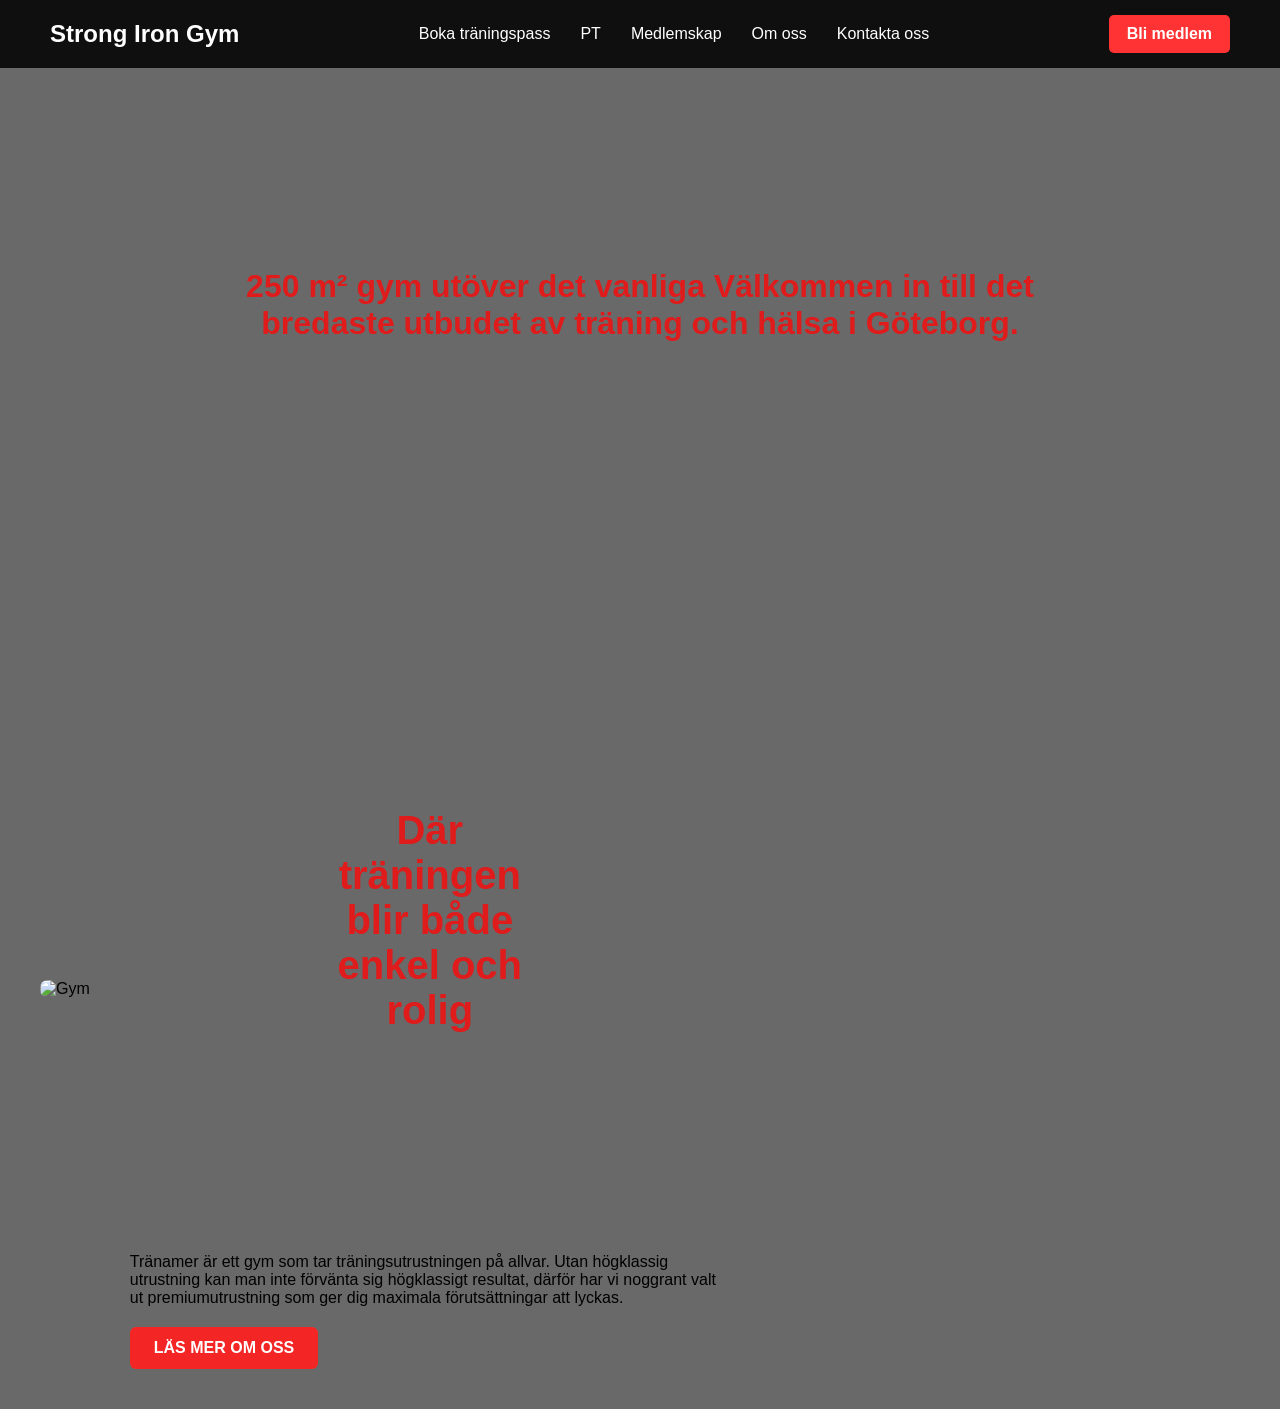
==== index.html @ d254bfc6 "kla" ====
<!DOCTYPE html>
<html lang="sv">
<head>
    <meta charset="UTF-8">
    <meta name="viewport" content="width=device-width, initial-scale=1.0">
    <title>Strong Iron Gym</title>

   
    <link rel="stylesheet" href="style.css">
</head>
<body>

    <nav class="navbar">
        <div class="logo">Strong Iron Gym</div>

        <ul class="nav-links">
            <li><a href="#">Boka träningspass</a></li>
            <li><a href="#">PT</a></li>
            <li><a href="#">Medlemskap</a></li>
            <li><a href="#">Om oss</a></li>
            <li><a href="#">Kontakta oss</a></li>
        </ul>

        <a class="cta-btn" href="#">Bli medlem</a>
    </nav>

    <div class="bg"><h1> 250 m² gym utöver det vanliga
Välkommen in till det bredaste utbudet av träning och hälsa i Göteborg.</h1> </div>

</body>

<div class="section">
    <div class="image">
        <img src="https://images.prismic.io/stc-cms/5aaf2d94-7594-4ad0-8745-6584efd55744_STC-Hagastaden_Interio%CC%88r_1800x1130_03.jpg?auto=format,compress" alt="Gym">
    </div>

    <div class="text">
        <h1>Där träningen blir både enkel och rolig</h1>
        <p>
            Tränamer är ett gym som tar träningsutrustningen på allvar. 
            Utan högklassig utrustning kan man inte förvänta sig högklassigt resultat, 
            därför har vi noggrant valt ut premiumutrustning som ger dig maximala
            förutsättningar att lyckas.
        </p>

        <a href="#" class="btn">LÄS MER OM OSS</a>
    </div>
</div>








</html>
---- style.css ----
*{
    margin: 0;
    padding: 0;
    box-sizing: border-box;
    font-family: Arial, sans-serif;
}

.navbar{
    width: 100%;
    padding: 15px 50px;
    display: flex;
    align-items: center;
    justify-content: space-between;
    background: #0f0f0f;
    color: white;
}

.logo{
    font-size: 24px;
    font-weight: bold;
}

.nav-links{
    list-style: none;
    display: flex;
    gap: 30px;
}

.nav-links a{
    text-decoration: none;
    color: white;
    font-weight: 500;
    transition: 0.3s;
}

.nav-links a:hover{
    color: #ff3333;
}

.cta-btn{
    background: #ff3333;
    color: white;
    padding: 10px 18px;
    border-radius: 5px;
    text-decoration: none;
    transition: 0.3s;
    font-weight: bold;
}

.cta-btn:hover{
    background: #ff5b5b;
}

h1{
  text-align: center;
  margin: 0 auto 16px auto;
  padding: 200px ;
  color: #df1b1b;
}

.bg {
    width: 100%;
    height: 500px;

    background-image: url("https://destinationkosta.se/sv/media/604");
    background-size: cover;      
    background-position: center; 
    background-repeat: no-repeat; 
}

body { background-color: dimgray;}

.section {
    display: flex;
    align-items: center;
    gap: 40px;
    padding: 40px;
}

.section .image img {
    width: 100%;
    max-width: 600px;
    border-radius: 8px;
}

.section .text {
    max-width: 600px;
}

.section .text h1 {
    font-size: 2.5rem;
    margin-bottom: 20px;
}

.section .btn {
    display: inline-block;
    background-color: #f42525;
    padding: 12px 24px;
    color: white;
    font-weight: bold;
    text-decoration: none;
    border-radius: 6px;
    margin-top: 20px;
}
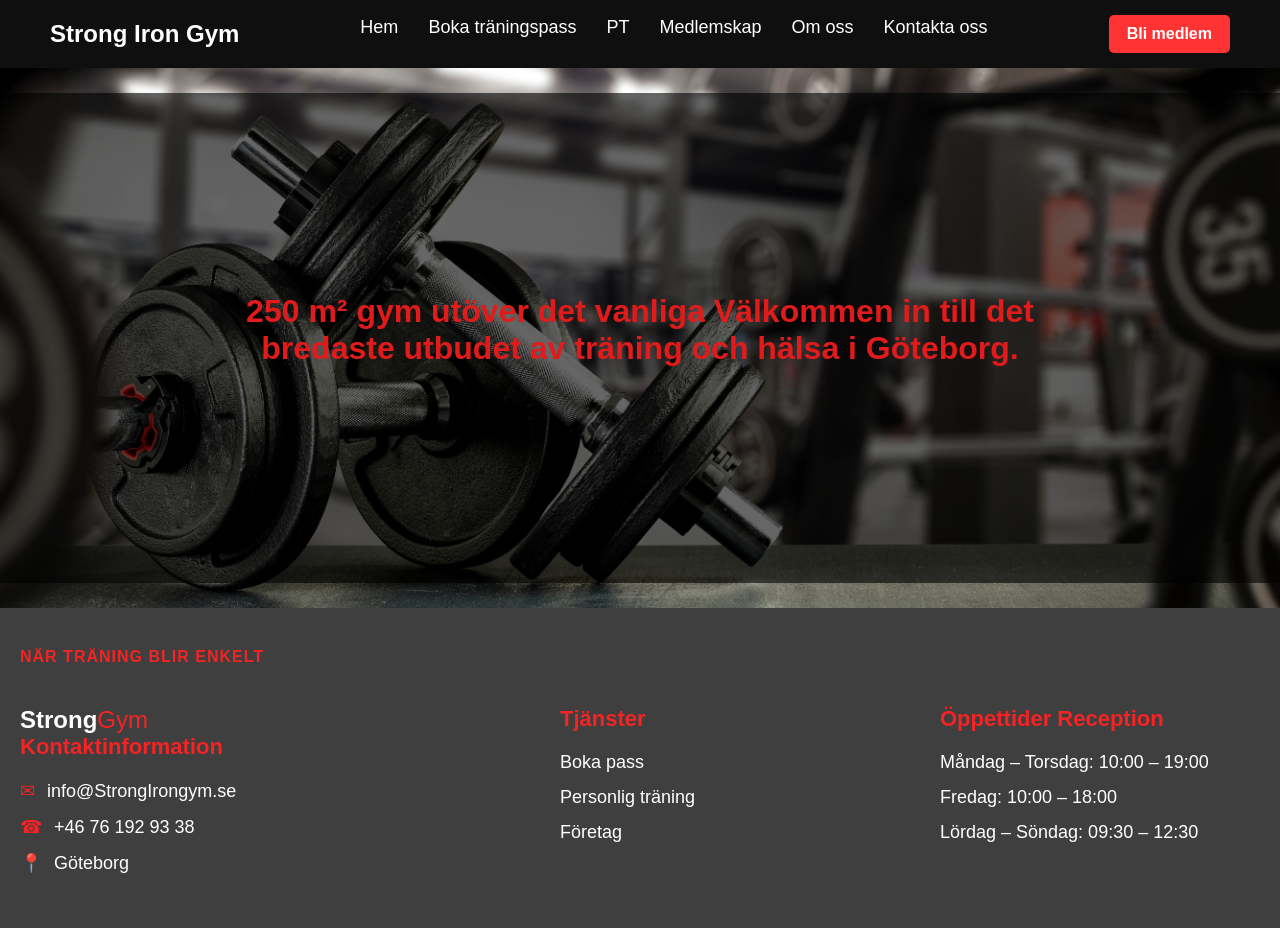
==== commit 622cdfeb: "klar klar" ====
--- a/index.html
+++ b/index.html
@@ -1,51 +1,68 @@
 <!DOCTYPE html>
 <html lang="sv">
+
 <head>
     <meta charset="UTF-8">
     <meta name="viewport" content="width=device-width, initial-scale=1.0">
     <title>Strong Iron Gym</title>
 
-   
+
     <link rel="stylesheet" href="style.css">
 </head>
+
 <body>
 
-    <nav class="navbar">
-        <div class="logo">Strong Iron Gym</div>
+    <div id="site-nav"></div>
 
-        <ul class="nav-links">
-            <li><a href="#">Boka träningspass</a></li>
-            <li><a href="#">PT</a></li>
-            <li><a href="#">Medlemskap</a></li>
-            <li><a href="#">Om oss</a></li>
-            <li><a href="#">Kontakta oss</a></li>
-        </ul>
+    <div class="bg">
+        <div class="overlay">
+        <h1> 250 m² gym utöver det vanliga
+            Välkommen in till det bredaste utbudet av träning och hälsa i Göteborg.</h1>
+    </div>
+        <img src="604.jpg" alt="gym">
+        </div>
 
-        <a class="cta-btn" href="#">Bli medlem</a>
-    </nav>
 
-    <div class="bg"><h1> 250 m² gym utöver det vanliga
-Välkommen in till det bredaste utbudet av träning och hälsa i Göteborg.</h1> </div>
 
-</body>
 
-<div class="section">
-    <div class="image">
-        <img src="https://images.prismic.io/stc-cms/5aaf2d94-7594-4ad0-8745-6584efd55744_STC-Hagastaden_Interio%CC%88r_1800x1130_03.jpg?auto=format,compress" alt="Gym">
-    </div>
+<footer>
+<div class="tagline">NÄR TRÄNING BLIR ENKELT</div>
 
-    <div class="text">
-        <h1>Där träningen blir både enkel och rolig</h1>
-        <p>
-            Tränamer är ett gym som tar träningsutrustningen på allvar. 
-            Utan högklassig utrustning kan man inte förvänta sig högklassigt resultat, 
-            därför har vi noggrant valt ut premiumutrustning som ger dig maximala
-            förutsättningar att lyckas.
-        </p>
 
-        <a href="#" class="btn">LÄS MER OM OSS</a>
-    </div>
+<div class="footer-container">
+<div>
+<div class="logo">Strong<span>Gym</span></div>
+
+
+<h3>Kontaktinformation</h3>
+<ul class="contact">
+<li><span class="icon">✉</span> info@StrongIrongym.se</li>
+<li><span class="icon">☎</span> +46 76 192 93 38</li>
+<li><span class="icon">📍</span> Göteborg</li>
+</ul>
 </div>
+
+
+<div>
+<h3>Tjänster</h3>
+<ul>
+<li>Boka pass</li>
+<li>Personlig träning</li>
+<li>Företag</li>
+</ul>
+</div>
+
+
+<div>
+<h3>Öppettider Reception</h3>
+<ul>
+<li>Måndag – Torsdag: 10:00 – 19:00</li>
+<li>Fredag: 10:00 – 18:00</li>
+<li>Lördag – Söndag: 09:30 – 12:30</li>
+</ul>
+</div>
+</div>
+</footer>
 
 
 
@@ -53,6 +70,7 @@
 
 
 
+    <script src="Hej.js"></script>
+</body>
 
-</html>
-
+</html>
--- a/style.css
+++ b/style.css
@@ -58,17 +58,13 @@
   color: #df1b1b;
 }
 
-.bg {
-    width: 100%;
-    height: 500px;
-
-    background-image: url("https://destinationkosta.se/sv/media/604");
-    background-size: cover;      
-    background-position: center; 
-    background-repeat: no-repeat; 
-}
-
-body { background-color: dimgray;}
+
+
+body { background-color: dimgray;
+background: #111;
+    font-family: Arial, sans-serif;
+    color: #fff;
+}
 
 .section {
     display: flex;
@@ -102,3 +98,157 @@
     border-radius: 6px;
     margin-top: 20px;
 }
+
+.pricing-container {
+    display: flex;
+    justify-content: center;
+    gap: 30px;
+    padding: 30px;
+    flex-wrap: wrap;
+}
+
+.card {
+    background: #a89292;
+    padding: 40px;
+  
+    border-radius: 25px;
+    text-align: center;
+    box-shadow: 0 0 25px rgba(0,0,0,0.6);
+    width: 100%;
+    max-width: 350px;
+}
+
+.card h2 {
+    color: #f82525;
+    font-size: 28px;
+    margin-bottom: 20px;
+}
+
+.price {
+    font-size: 50px;
+    font-weight: bold;
+    margin: 0;
+    color: #f82525;
+}
+
+.per {
+    font-size: 20px;
+    margin-bottom: 30px;
+}
+
+.card ul {
+    list-style: none;
+    padding: 0;
+}
+
+.card li {
+    font-size: 18px;
+    display: flex;
+    align-items: center;
+    justify-content: center;
+}
+
+.card li::before {
+    content: "✔";
+    color: #f82525;
+    margin-right: 10px;
+}
+
+.bg {
+    width: 100%;
+    min-height: 60vh;
+    position: relative;
+    display: flex;
+    justify-content: center;
+    align-items: center;
+}
+
+.bg img {
+    position: absolute;
+    top: 0;
+    left: 0;
+    width: 100%;
+    height: 100%;
+    object-fit: cover;
+    z-index: -1;
+}
+.overlay{
+    width: 100% ;
+    height: 100%;
+    background-color: rgba(0,0,0,0.6   );
+}
+
+
+footer {
+background: #3f3f3f;
+color: #ffffff;
+padding: 40px 20px;
+}
+
+
+.footer-container {
+display: grid;
+grid-template-columns: 1.5fr 1fr 1fr;
+gap: 60px;
+max-width: 1400px;
+margin: 0 auto;
+}
+
+
+
+
+.logo span {
+color: #f52323;
+font-weight: 500;
+}
+
+
+.tagline {
+color: #f52323;
+font-weight: 600;
+letter-spacing: 1px;
+margin-bottom: 40px;
+}
+
+
+h3 {
+color: #f52323;
+margin-bottom: 20px;
+font-size: 22px;
+}
+
+
+ul {
+list-style: none;
+padding: 0;
+margin: 0;
+}
+
+
+li {
+margin-bottom: 14px;
+font-size: 18px;
+}
+
+
+.contact li {
+display: flex;
+align-items: center;
+gap: 12px;
+}
+
+
+.icon {
+color: #f52323;
+font-size: 18px;
+}
+
+@media (max-width: 768px) {
+  footer {
+    text-align: center;
+  }
+
+  .contact li {
+    justify-content: center;
+  }
+}
